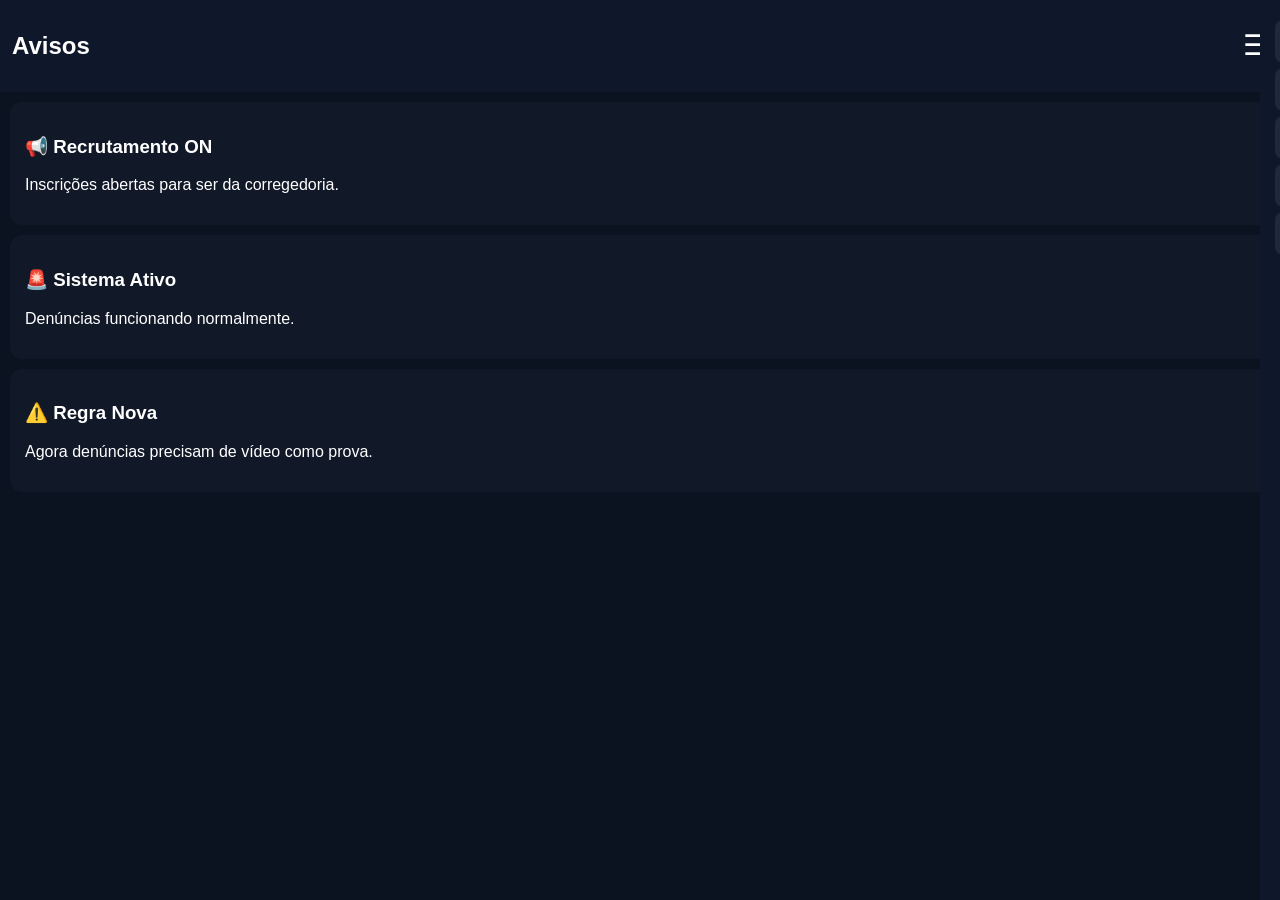
==== avisos.html @ 07e4dccb "Add files via upload" ====
<!DOCTYPE html>
<html lang="pt-br">
<head>
<meta charset="UTF-8">
<title>Avisos</title>
<link rel="stylesheet" href="style.css">
</head>

<body>

<div class="topbar">
<h2>Avisos</h2>
<div class="hamburger" onclick="toggleMenu()">☰</div>
</div>

<div id="menu" class="menu">
<a href="index.html">🏠 Início</a>
<a href="avisos.html">📢 Avisos</a>
<a href="editais.html">📄 Editais</a>
<a href="corregedoria.html">🛡️ Corregedoria</a>
<a href="denuncias.html">🚨 Denúncias</a>
</div>

<div class="card">
<h3>📢 Recrutamento ON</h3>
<p>Inscrições abertas para ser da corregedoria.</p>
</div>

<div class="card">
<h3>🚨 Sistema Ativo</h3>
<p>Denúncias funcionando normalmente.</p>
</div>

<div class="card">
<h3>⚠️ Regra Nova</h3>
<p>Agora denúncias precisam de vídeo como prova.</p>
</div>

<script src="script.js"></script>
</body>
</html>
---- style.css ----
body{
margin:0;
font-family:Arial;
background:#0b1220;
color:white;
}

.topbar{
display:flex;
justify-content:space-between;
align-items:center;
padding:12px;
background:#0f172a;
}

.hamburger{
font-size:28px;
cursor:pointer;
}

.menu{
position:fixed;
top:0;
right:-260px;
width:250px;
height:100vh;
background:#0f172a;
padding:15px;
transition:0.3s;
}

.menu a{
display:block;
padding:12px;
margin:5px 0;
background:#1e293b;
color:white;
text-decoration:none;
border-radius:8px;
}

.card{
background:#111827;
padding:15px;
margin:10px;
border-radius:12px;
}

input,textarea{
width:100%;
padding:10px;
margin:5px 0;
border:none;
border-radius:8px;
background:#0f172a;
color:white;
}

button{
width:100%;
padding:10px;
border:none;
border-radius:8px;
background:#2563eb;
color:white;
cursor:pointer;
}
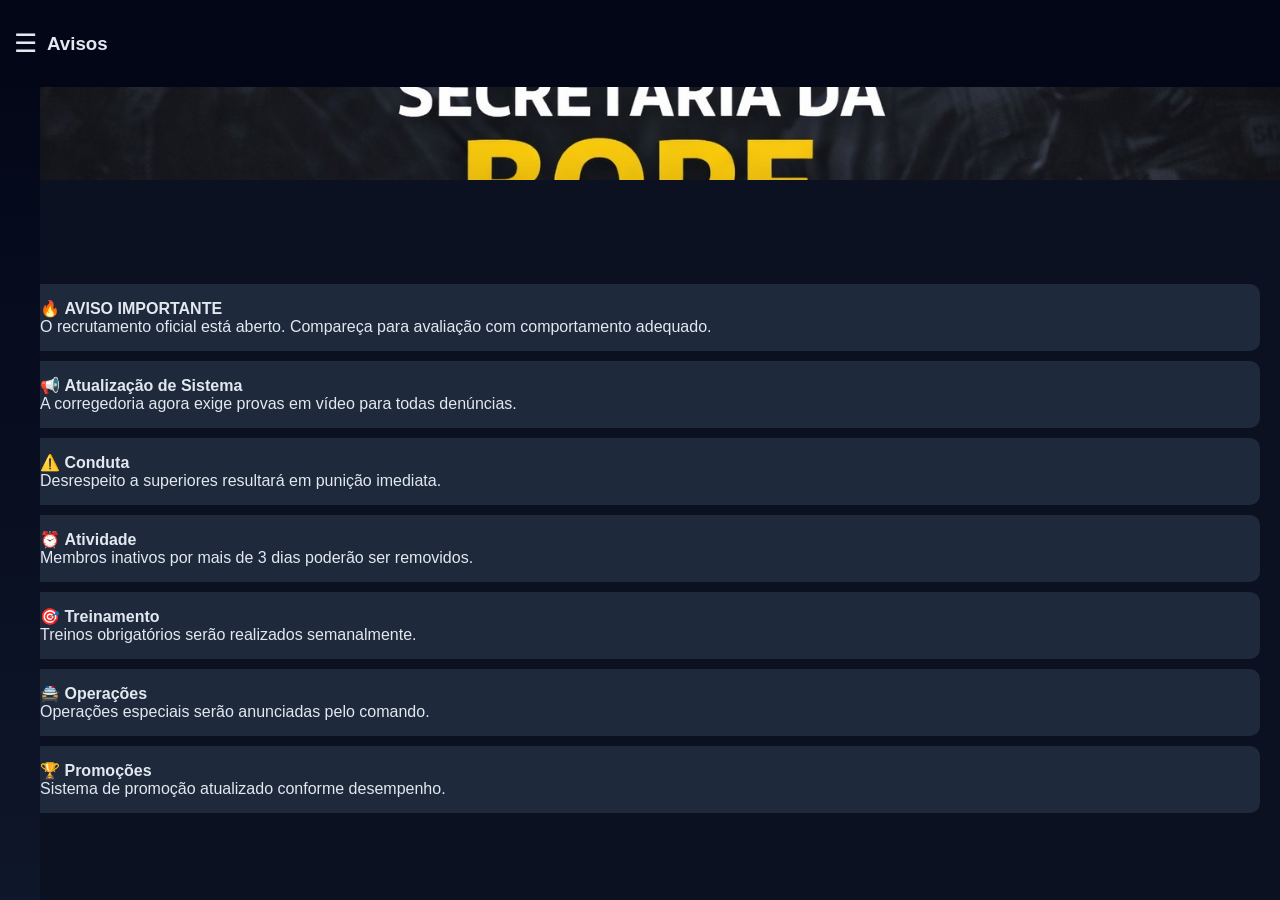
==== commit 6a847c2b: "Add files via upload" ====
--- a/avisos.html
+++ b/avisos.html
@@ -1,39 +1,73 @@
 <!DOCTYPE html>
-<html lang="pt-br">
+<html>
 <head>
 <meta charset="UTF-8">
 <title>Avisos</title>
 <link rel="stylesheet" href="style.css">
 </head>
-
 <body>
 
-<div class="topbar">
-<h2>Avisos</h2>
-<div class="hamburger" onclick="toggleMenu()">☰</div>
+<div id="sidebar" class="sidebar">
+<h2>🏛️ BOPE RP</h2>
+<a href="index.html">Início</a>
+<a href="avisos.html">Avisos</a>
+<a href="editais.html">Editais</a>
+<a href="corregedoria.html">Corregedoria</a>
 </div>
 
-<div id="menu" class="menu">
-<a href="index.html">🏠 Início</a>
-<a href="avisos.html">📢 Avisos</a>
-<a href="editais.html">📄 Editais</a>
-<a href="corregedoria.html">🛡️ Corregedoria</a>
-<a href="denuncias.html">🚨 Denúncias</a>
+<div id="overlay" class="overlay" onclick="toggleMenu()"></div>
+
+<div class="topbar">
+<div class="hamburger" onclick="toggleMenu()">☰</div>
+<h3>Avisos</h3>
 </div>
 
-<div class="card">
-<h3>📢 Recrutamento ON</h3>
-<p>Inscrições abertas para ser da corregedoria.</p>
+<img src="bope.png" class="banner">
+
+<div class="content">
+
+<!-- AVISO IMPORTANTE -->
+<div class="card" style="border-left:5px solid red;">
+🔥 <b>AVISO IMPORTANTE</b><br>
+O recrutamento oficial está aberto. Compareça para avaliação com comportamento adequado.
 </div>
 
-<div class="card">
-<h3>🚨 Sistema Ativo</h3>
-<p>Denúncias funcionando normalmente.</p>
+<!-- SISTEMA -->
+<div class="card" style="border-left:5px solid #38bdf8;">
+📢 <b>Atualização de Sistema</b><br>
+A corregedoria agora exige provas em vídeo para todas denúncias.
 </div>
 
-<div class="card">
-<h3>⚠️ Regra Nova</h3>
-<p>Agora denúncias precisam de vídeo como prova.</p>
+<!-- REGRAS -->
+<div class="card" style="border-left:5px solid orange;">
+⚠️ <b>Conduta</b><br>
+Desrespeito a superiores resultará em punição imediata.
+</div>
+
+<!-- ATIVIDADE -->
+<div class="card" style="border-left:5px solid green;">
+⏰ <b>Atividade</b><br>
+Membros inativos por mais de 3 dias poderão ser removidos.
+</div>
+
+<!-- TREINAMENTO -->
+<div class="card" style="border-left:5px solid purple;">
+🎯 <b>Treinamento</b><br>
+Treinos obrigatórios serão realizados semanalmente.
+</div>
+
+<!-- OPERAÇÕES -->
+<div class="card" style="border-left:5px solid #0ea5e9;">
+🚔 <b>Operações</b><br>
+Operações especiais serão anunciadas pelo comando.
+</div>
+
+<!-- PROMOÇÕES -->
+<div class="card" style="border-left:5px solid gold;">
+🏆 <b>Promoções</b><br>
+Sistema de promoção atualizado conforme desempenho.
+</div>
+
 </div>
 
 <script src="script.js"></script>
--- a/style.css
+++ b/style.css
@@ -1,67 +1,110 @@
 body{
 margin:0;
-font-family:Arial;
-background:#0b1220;
-color:white;
+font-family:'Segoe UI',Arial;
+background:#0b1120;
+color:#e2e8f0;
 }
 
-.topbar{
-display:flex;
-justify-content:space-between;
-align-items:center;
-padding:12px;
-background:#0f172a;
-}
-
-.hamburger{
-font-size:28px;
-cursor:pointer;
-}
-
-.menu{
+/* SIDEBAR */
+.sidebar{
 position:fixed;
 top:0;
-right:-260px;
-width:250px;
-height:100vh;
-background:#0f172a;
-padding:15px;
-transition:0.3s;
+left:-260px;
+width:260px;
+height:100%;
+background:linear-gradient(180deg,#020617,#0f172a);
+padding:20px;
+transition:.3s;
+z-index:1000;
 }
+.sidebar.active{left:0;}
 
-.menu a{
+.sidebar h2{color:#38bdf8;}
+
+.sidebar a{
 display:block;
 padding:12px;
-margin:5px 0;
-background:#1e293b;
-color:white;
+margin:6px 0;
+color:#cbd5f5;
 text-decoration:none;
 border-radius:8px;
 }
-
-.card{
-background:#111827;
-padding:15px;
-margin:10px;
-border-radius:12px;
+.sidebar a:hover{
+background:#1e293b;
+color:#38bdf8;
 }
 
+/* OVERLAY */
+.overlay{
+position:fixed;
+top:0;
+left:0;
+width:100%;
+height:100%;
+background:rgba(0,0,0,.5);
+backdrop-filter:blur(4px);
+display:none;
+z-index:900;
+}
+.overlay.active{display:block;}
+
+/* TOPO FIXO */
+.topbar{
+position:fixed;
+top:0;
+left:0;
+width:100%;
+z-index:1100;
+background:#020617;
+padding:14px;
+display:flex;
+align-items:center;
+}
+
+/* BOTÃO ☰ */
+.hamburger{
+font-size:26px;
+cursor:pointer;
+margin-right:10px;
+}
+
+/* CONTEÚDO (CORRIGIDO) */
+.content{
+padding:20px;
+margin-top:70px; /* evita sobreposição */
+}
+
+/* CARD */
+.card{
+background:#1e293b;
+padding:15px;
+margin:10px 0;
+border-radius:10px;
+}
+
+/* INPUT */
 input,textarea{
 width:100%;
 padding:10px;
 margin:5px 0;
 border:none;
-border-radius:8px;
-background:#0f172a;
+border-radius:6px;
+background:#020617;
 color:white;
 }
 
+/* BOTÃO */
 button{
+background:#38bdf8;
+border:none;
+padding:10px;
+border-radius:6px;
+cursor:pointer;
+}
+
+/* IMAGEM TOPO */
+.banner{
 width:100%;
-padding:10px;
-border:none;
-border-radius:8px;
-background:#2563eb;
-color:white;
-cursor:pointer;
+height:180px;
+object-fit:cover;
 }
